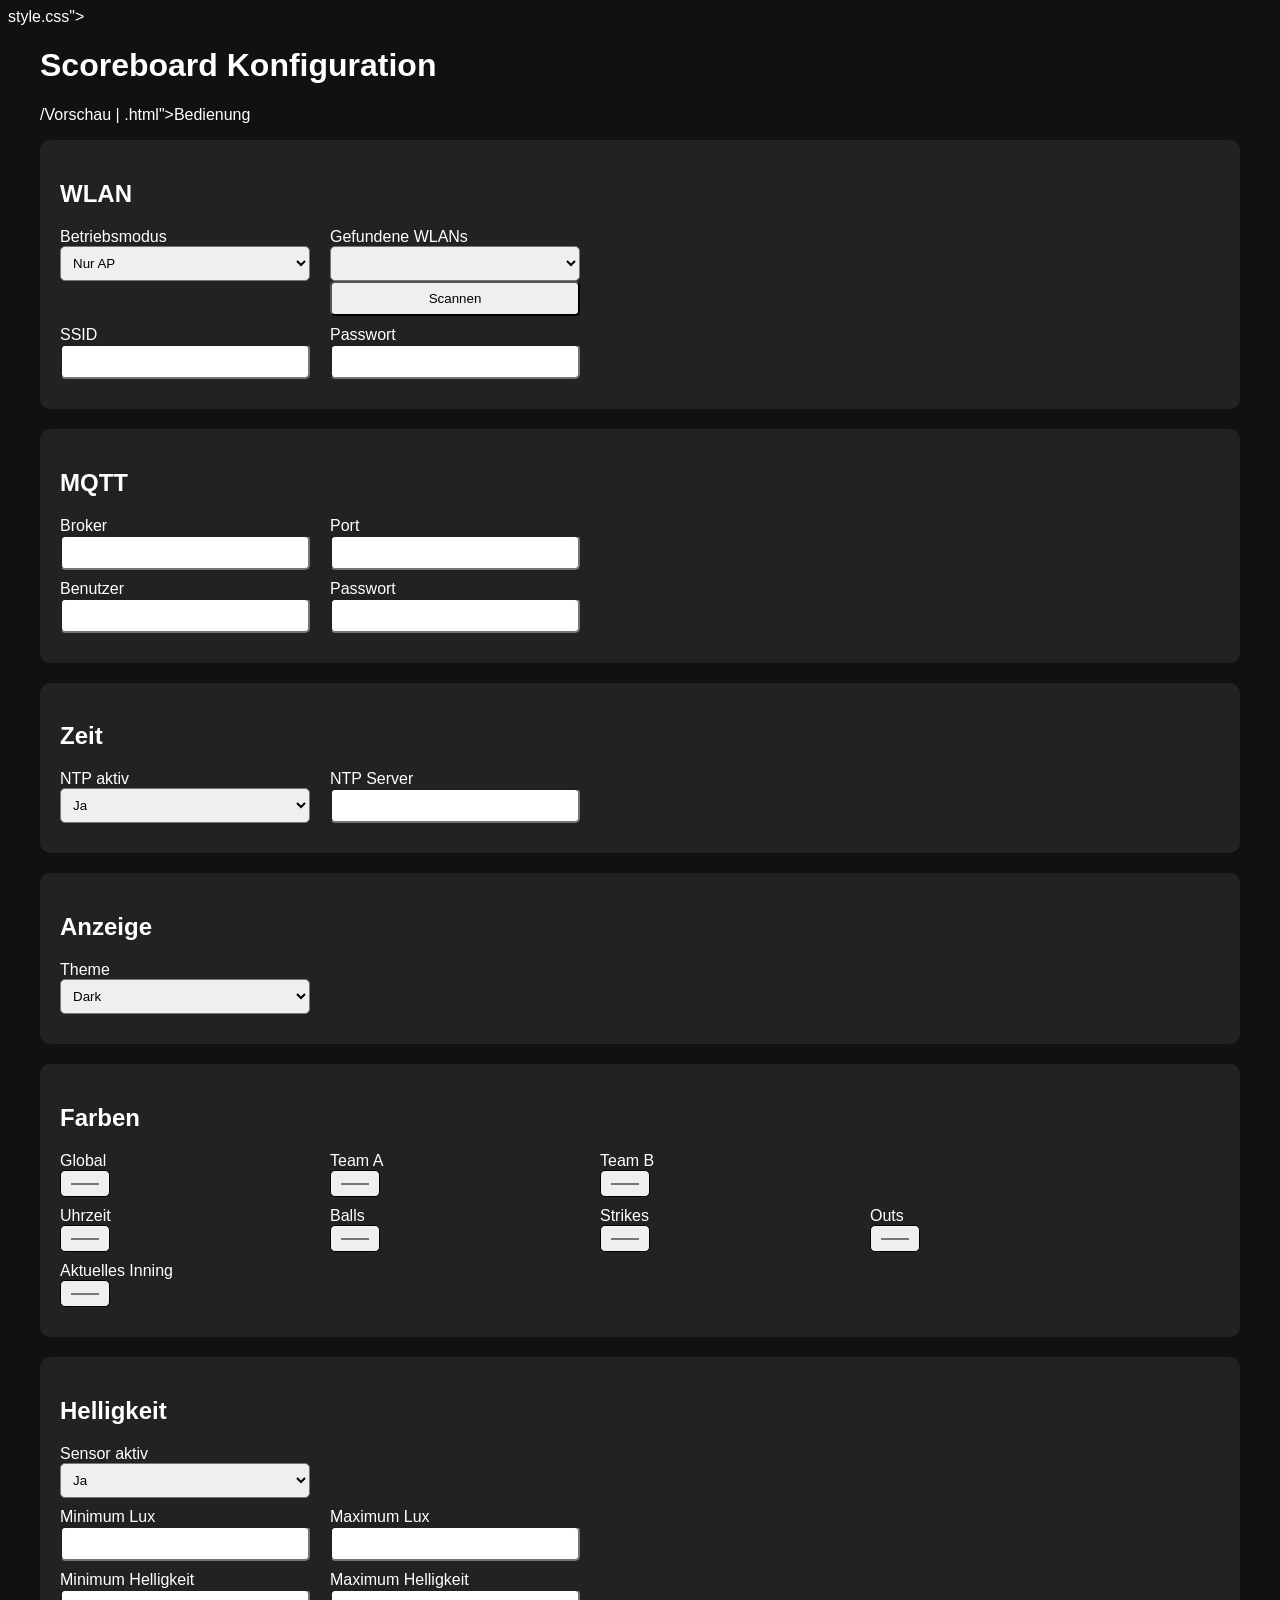
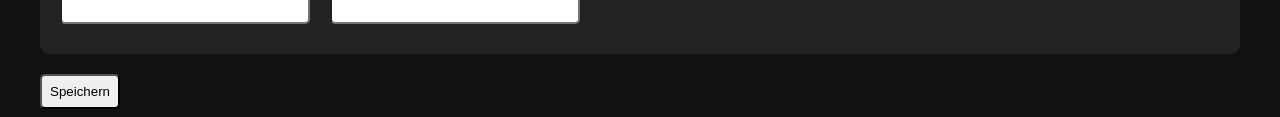
==== data/config.html @ 56be0803 "data/config.html hinzugefügt" ====
<!DOCTYPE html>
<html lang="de">

<head>

<meta charset="UTF-8">
<meta name="viewport" content="width=device-width,initial-scale=1">

<title>Baseball Scoreboard - Konfiguration</title>

style.css">

<style>

.container
{
    max-width:1200px;
    margin:auto;
}

.card
{
    background:#222;
    padding:20px;
    margin-bottom:20px;
    border-radius:10px;
}

.row
{
    display:flex;
    gap:20px;
    margin-bottom:10px;
    flex-wrap:wrap;
}

.field
{
    display:flex;
    flex-direction:column;
    min-width:250px;
}

input,
select,
button
{
    padding:8px;
    border-radius:5px;
}

.color-picker
{
    width:80px;
    height:40px;
}

h1,h2
{
    color:white;
}

label
{
    color:white;
}

body
{
    background:#111;
    color:white;
    font-family:Arial,sans-serif;
}

button
{
    cursor:pointer;
}

.success
{
    color:#00ff00;
}

.error
{
    color:#ff4444;
}

</style>

</head>

<body>

<div class="container">

<h1>Scoreboard Konfiguration</h1>

<p>
/Vorschau</a> |
.html">Bedienung</a>
</p>

<form id="configForm">

<div class="card">

<h2>WLAN</h2>

<div class="row">

<div class="field">
<label>Betriebsmodus</label>

<select id="wifiMode">
<option value="ap">Nur AP</option>
<option value="sta">Nur WLAN</option>
<option value="apsta">AP + WLAN</option>
</select>

</div>

<div class="field">
<label>Gefundene WLANs</label>

<select id="wifiList"></select>

<button type="button"
onclick="scanWifi()">
Scannen
</button>

</div>

</div>

<div class="row">

<div class="field">
<label>SSID</label>
<input id="wifiSSID">
</div>

<div class="field">
<label>Passwort</label>
<input
type="password"
id="wifiPassword">
</div>

</div>

</div>

<div class="card">

<h2>MQTT</h2>

<div class="row">

<div class="field">
<label>Broker</label>
<input id="mqttHost">
</div>

<div class="field">
<label>Port</label>
<input
id="mqttPort"
type="number">
</div>

</div>

<div class="row">

<div class="field">
<label>Benutzer</label>
<input id="mqttUser">
</div>

<div class="field">
<label>Passwort</label>
<input
type="password"
id="mqttPassword">
</div>

</div>

</div>

<div class="card">

<h2>Zeit</h2>

<div class="row">

<div class="field">

<label>NTP aktiv</label>

<select id="ntpEnabled">
<option value="true">Ja</option>
<option value="false">Nein</option>
</select>

</div>

<div class="field">

<label>NTP Server</label>

<input
id="ntpServer">

</div>

</div>

</div>

<div class="card">

<h2>Anzeige</h2>

<div class="row">

<div class="field">

<label>Theme</label>

<select id="theme">
<option value="dark">
Dark
</option>

<option value="light">
Light
</option>

</select>

</div>

</div>

</div>

<div class="card">

<h2>Farben</h2>

<div class="row">

<div class="field">
<label>Global</label>
<input
type="color"
id="colorGlobal">
</div>

<div class="field">
<label>Team A</label>
<input
type="color"
id="colorTeamA">
</div>

<div class="field">
<label>Team B</label>
<input
type="color"
id="colorTeamB">
</div>

</div>

<div class="row">

<div class="field">
<label>Uhrzeit</label>
<input
type="color"
id="colorClock">
</div>

<div class="field">
<label>Balls</label>
<input
type="color"
id="colorBalls">
</div>

<div class="field">
<label>Strikes</label>
<input
type="color"
id="colorStrikes">
</div>

<div class="field">
<label>Outs</label>
<input
type="color"
id="colorOuts">
</div>

</div>

<div class="row">

<div class="field">
<label>Aktuelles Inning</label>
<input
type="color"
id="highlightCurrentInning">
</div>

</div>

</div>

<div class="card">

<h2>Helligkeit</h2>

<div class="row">

<div class="field">

<label>Sensor aktiv</label>

<select id="brightnessSensor">
<option value="true">Ja</option>
<option value="false">Nein</option>
</select>

</div>

</div>

<div class="row">

<div class="field">
<label>Minimum Lux</label>
<input
type="number"
id="luxMin">
</div>

<div class="field">
<label>Maximum Lux</label>
<input
type="number"
id="luxMax">
</div>

</div>

<div class="row">

<div class="field">
<label>Minimum Helligkeit</label>
<input
type="number"
min="0"
max="255"
id="brightnessMin">
</div>

<div class="field">
<label>Maximum Helligkeit</label>
<input
type="number"
min="0"
max="255"
id="brightnessMax">
</div>

</div>

</div>

<button type="submit">
Speichern
</button>

<div id="status"></div>

</form>

</div>

<script>

async function loadConfig()
{
    const response =
        await fetch(
            "/api/config"
        );

    const cfg =
        await response.json();

    document.getElementById(
        "wifiSSID"
    ).value =
        cfg.wifiSSID || "";

    document.getElementById(
        "wifiPassword"
    ).value =
        cfg.wifiPassword || "";

    document.getElementById(
        "mqttHost"
    ).value =
        cfg.mqttHost || "";

    document.getElementById(
        "mqttPort"
    ).value =
        cfg.mqttPort || 1883;

    document.getElementById(
        "mqttUser"
    ).value =
        cfg.mqttUser || "";

    document.getElementById(
        "mqttPassword"
    ).value =
        cfg.mqttPassword || "";

    document.getElementById(
        "ntpEnabled"
    ).value =
        String(cfg.ntpEnabled);

    document.getElementById(
        "ntpServer"
    ).value =
        cfg.ntpServer || "";

    document.getElementById(
        "theme"
    ).value =
        cfg.theme || "dark";

    [
        "colorGlobal",
        "colorTeamA",
        "colorTeamB",
        "colorClock",
        "colorBalls",
        "colorStrikes",
        "colorOuts",
        "highlightCurrentInning"
    ].forEach(id =>
    {
        document.getElementById(id).value =
            cfg[id];
    });

    document.getElementById(
        "brightnessSensor"
    ).value =
        String(cfg.brightnessSensor);

    document.getElementById(
        "luxMin"
    ).value =
        cfg.luxMin;

    document.getElementById(
        "luxMax"
    ).value =
        cfg.luxMax;

    document.getElementById(
        "brightnessMin"
    ).value =
        cfg.brightnessMin;

    document.getElementById(
        "brightnessMax"
    ).value =
        cfg.brightnessMax;
}

async function scanWifi()
{
    const response =
        await fetch(
            "/api/wifi/scan"
        );

    const networks =
        await response.json();

    const list =
        document.getElementById(
            "wifiList"
        );

    list.innerHTML = "";

    networks.forEach(net =>
    {
        const option =
            document.createElement(
                "option"
            );

        option.value =
            net.ssid;

        option.text =
            `${net.ssid} (${net.rssi} dBm)`;

        list.appendChild(
            option
        );
    });

    list.onchange =
        function()
        {
            document.getElementById(
                "wifiSSID"
            ).value =
                this.value;
        };
}

document
.getElementById(
    "configForm"
)
.addEventListener(
    "submit",
    async function(e)
    {
        e.preventDefault();

        const config =
        {
            wifiSSID:
                wifiSSID.value,

            wifiPassword:
                wifiPassword.value,

            mqttHost:
                mqttHost.value,

            mqttPort:
                parseInt(
                    mqttPort.value
                ),

            mqttUser:
                mqttUser.value,

            mqttPassword:
                mqttPassword.value,

            ntpEnabled:
                ntpEnabled.value === "true",

            ntpServer:
                ntpServer.value,

            theme:
                theme.value,

            colorGlobal:
                colorGlobal.value,

            colorTeamA:
                colorTeamA.value,

            colorTeamB:
                colorTeamB.value,

            colorClock:
                colorClock.value,

            colorBalls:
                colorBalls.value,

            colorStrikes:
                colorStrikes.value,

            colorOuts:
                colorOuts.value,

            highlightCurrentInning:
                highlightCurrentInning.value,

            brightnessSensor:
                brightnessSensor.value === "true",

            luxMin:
                parseFloat(
                    luxMin.value
                ),

            luxMax:
                parseFloat(
                    luxMax.value
                ),

            brightnessMin:
                parseInt(
                    brightnessMin.value
                ),

            brightnessMax:
                parseInt(
                    brightnessMax.value
                )
        };

        const response =
            await fetch(
                "/api/config",
                {
                    method:"POST",
                    headers:
                    {
                        "Content-Type":
                        "application/json"
                    },
                    body:
                    JSON.stringify(
                        config
                    )
                });

        const status =
            document.getElementById(
                "status"
            );

        if(response.ok)
        {
            status.className =
                "success";

            status.innerText =
                "Konfiguration gespeichert";
        }
        else
        {
            status.className =
                "error";

            status.innerText =
                "Fehler beim Speichern";
        }
    });

loadConfig();

</script>

</body>
</html>
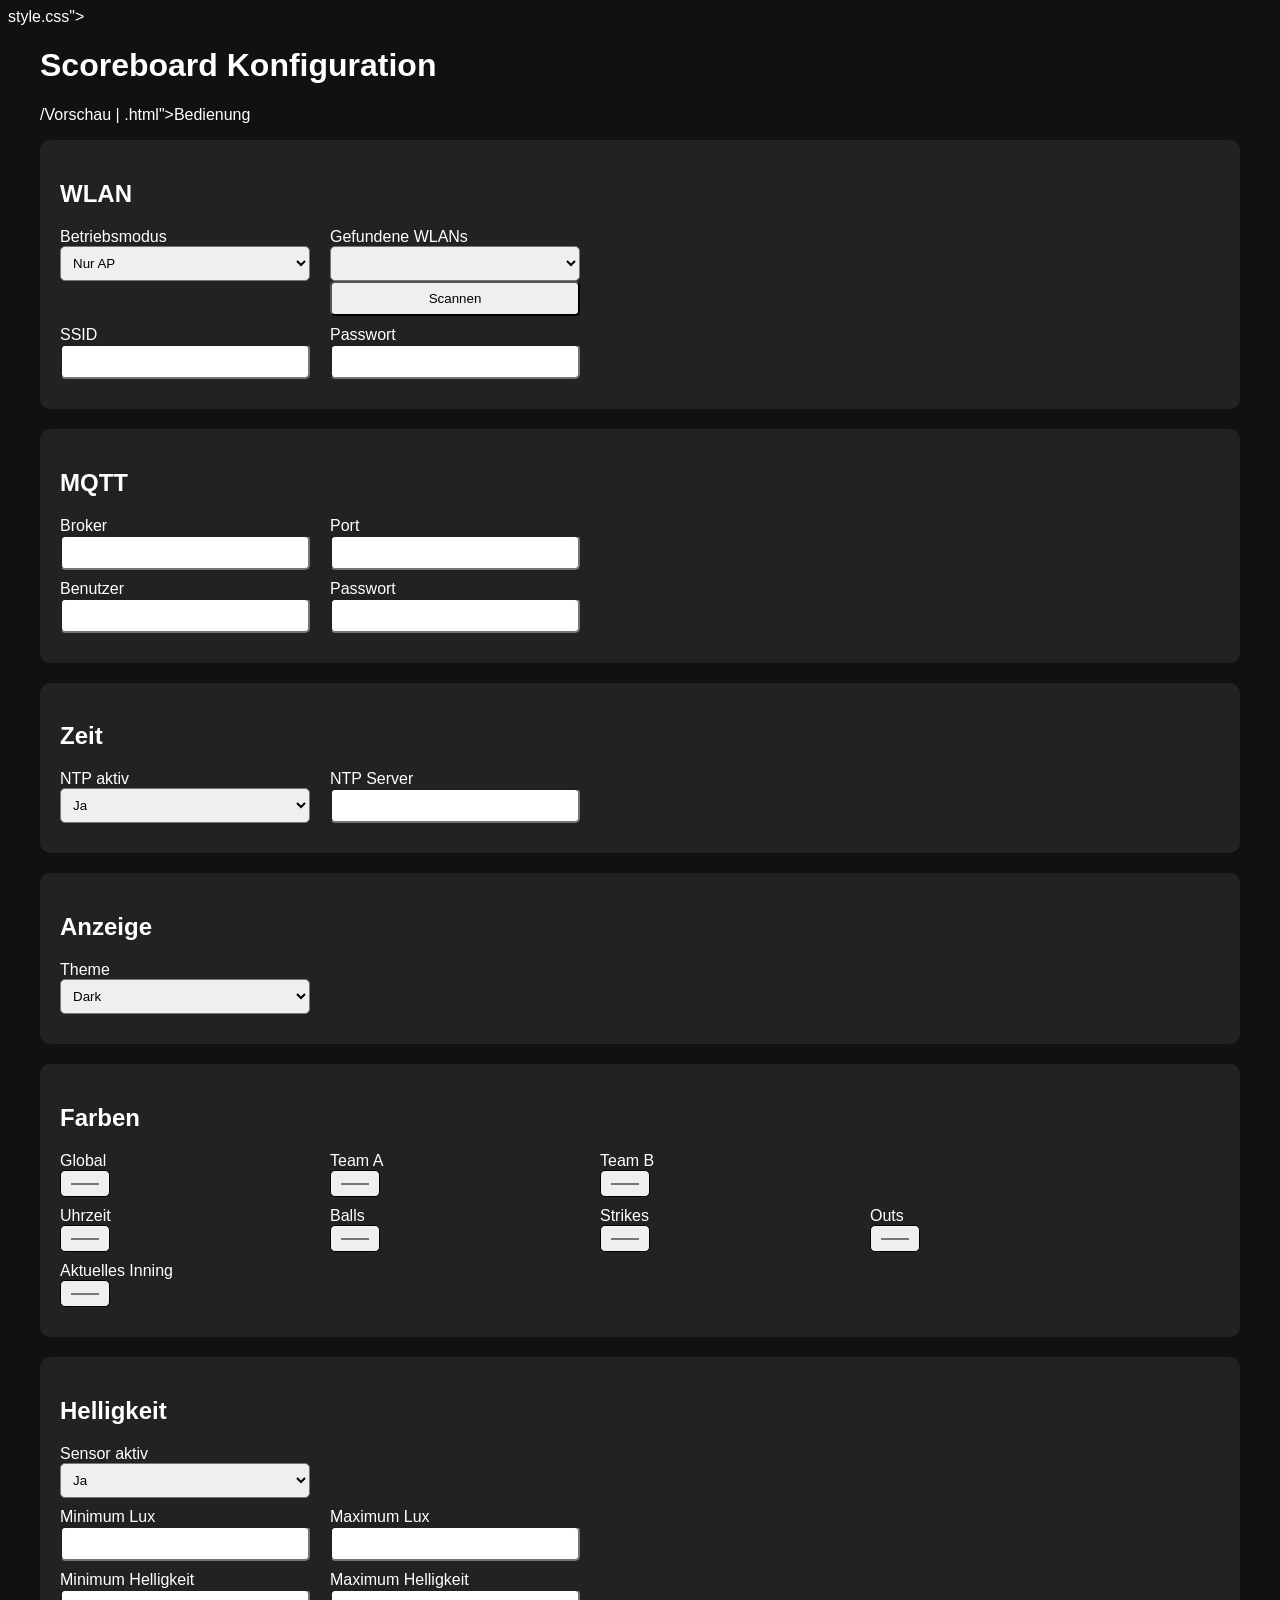
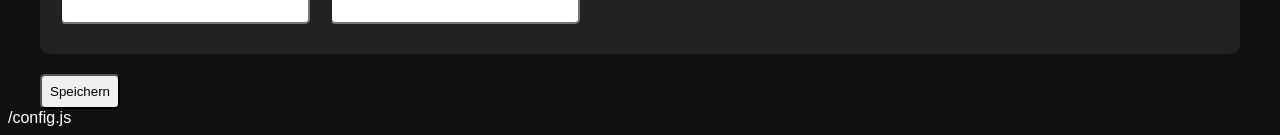
==== commit 37c0f645: "data/config.html aktualisiert" ====
--- a/data/config.html
+++ b/data/config.html
@@ -667,6 +667,6 @@
 loadConfig();
 
 </script>
-
+/config.js
 </body>
 </html>
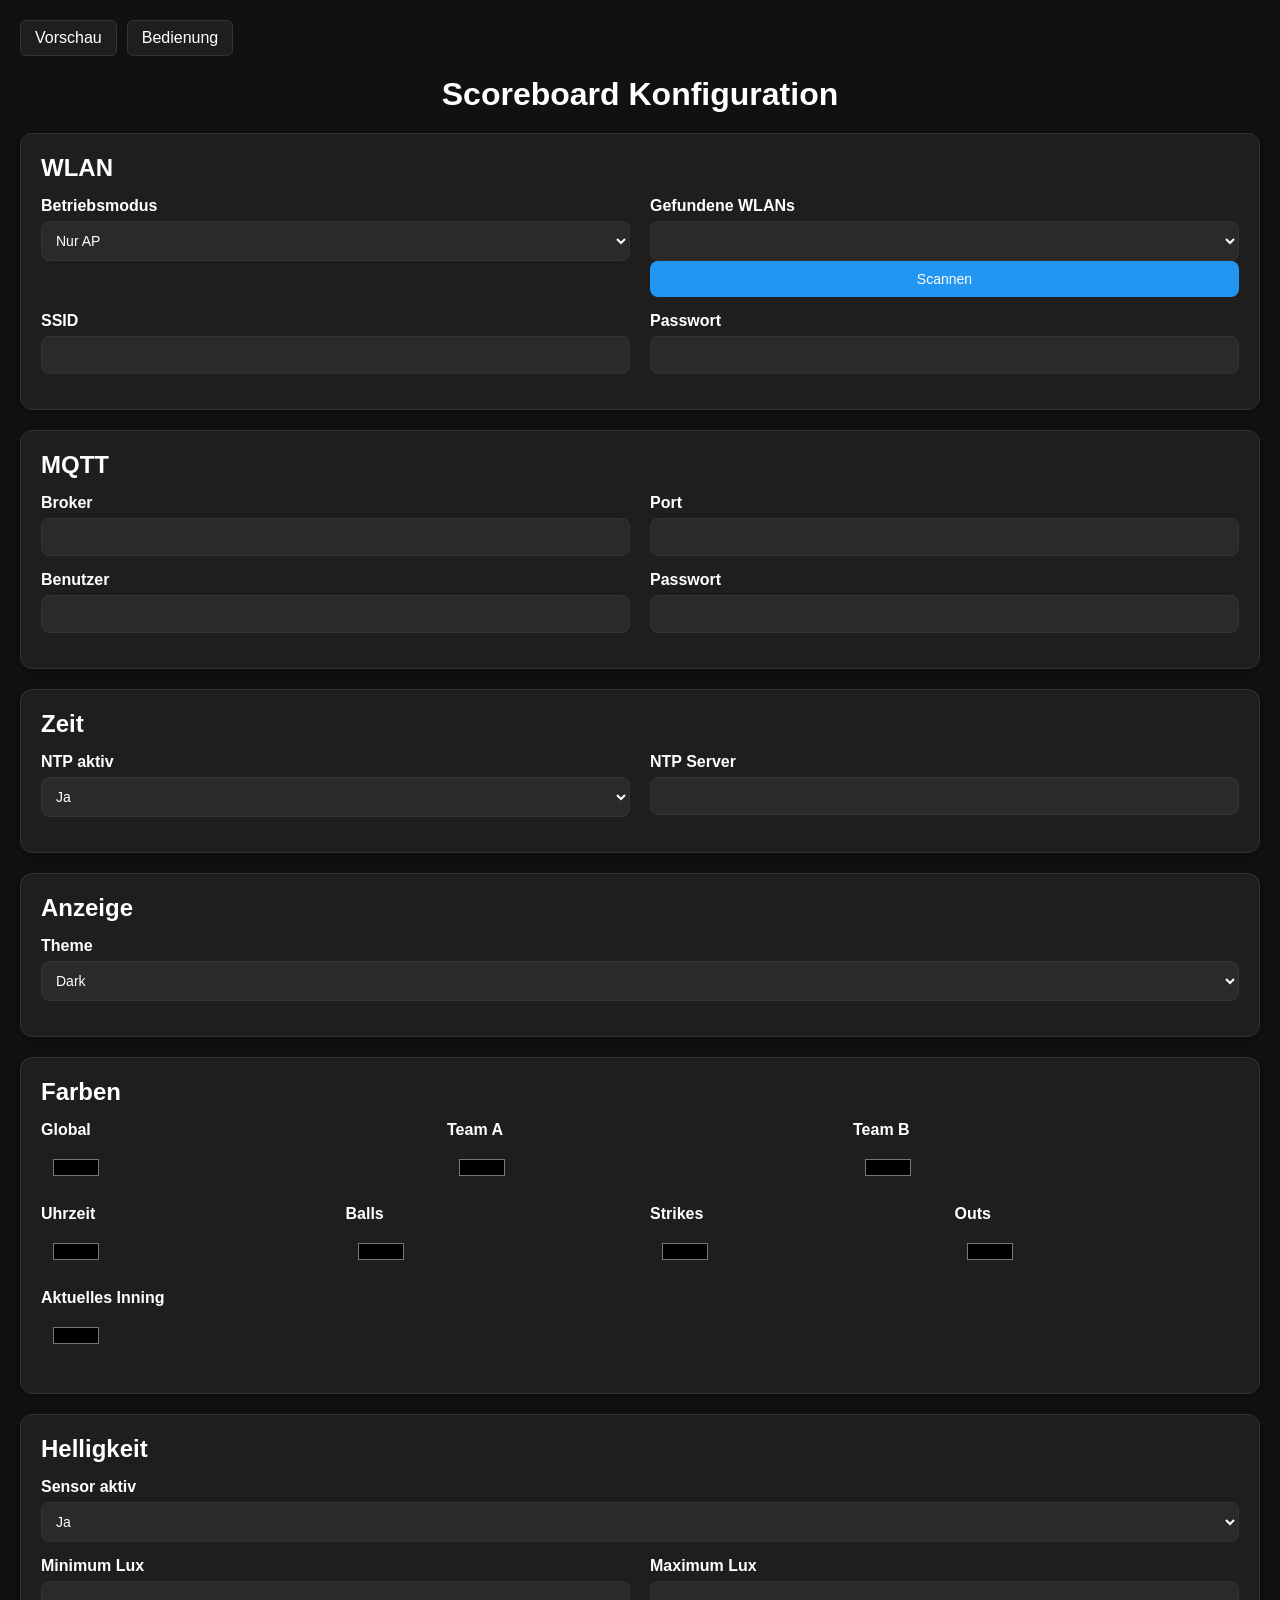
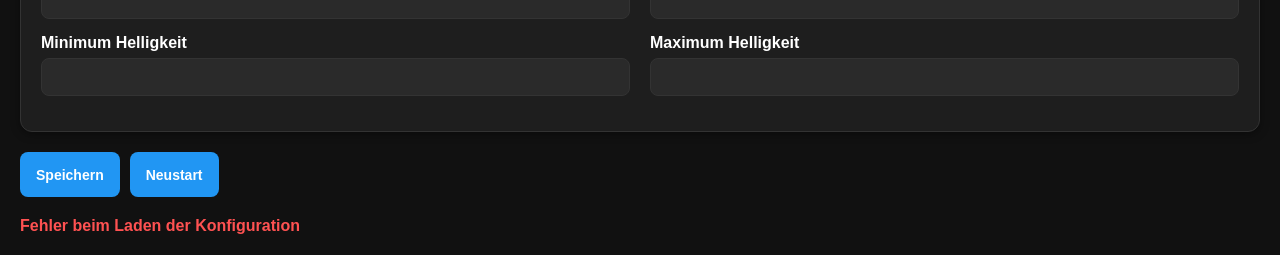
==== commit 094982d0: "redo of data-folder files" ====
--- a/data/config.html
+++ b/data/config.html
@@ -1,672 +1,199 @@
 <!DOCTYPE html>
 <html lang="de">
+<head>
+  <meta charset="utf-8">
+  <meta name="viewport" content="width=device-width, initial-scale=1">
+  <title>Baseball Scoreboard - Konfiguration</title>
+  <link rel="stylesheet" href="style.css">
+</head>
+<body>
+  <nav>
+    <a href="index.html">Vorschau</a>
+    <a href="Control.html">Bedienung</a>
+  </nav>
 
-<head>
+  <div class="container">
+    <h1>Scoreboard Konfiguration</h1>
 
-<meta charset="UTF-8">
-<meta name="viewport" content="width=device-width,initial-scale=1">
+    <form id="configForm">
 
-<title>Baseball Scoreboard - Konfiguration</title>
+      <div class="card">
+        <h2>WLAN</h2>
+        <div class="row">
+          <div class="field">
+            <label for="wifiMode">Betriebsmodus</label>
+            <select id="wifiMode">
+              <option value="ap">Nur AP</option>
+              <option value="sta">Nur WLAN</option>
+              <option value="apsta">AP + WLAN</option>
+            </select>
+          </div>
 
-style.css">
+          <div class="field">
+            <label for="wifiList">Gefundene WLANs</label>
+            <select id="wifiList"></select>
+            <button type="button" onclick="scanWifi()">Scannen</button>
+          </div>
+        </div>
 
-<style>
+        <div class="row">
+          <div class="field">
+            <label for="wifiSSID">SSID</label>
+            <input id="wifiSSID" autocomplete="off">
+          </div>
 
-.container
-{
-    max-width:1200px;
-    margin:auto;
-}
+          <div class="field">
+            <label for="wifiPassword">Passwort</label>
+            <input id="wifiPassword" type="password" autocomplete="new-password">
+          </div>
+        </div>
+      </div>
 
-.card
-{
-    background:#222;
-    padding:20px;
-    margin-bottom:20px;
-    border-radius:10px;
-}
+      <div class="card">
+        <h2>MQTT</h2>
+        <div class="row">
+          <div class="field">
+            <label for="mqttHost">Broker</label>
+            <input id="mqttHost">
+          </div>
+          <div class="field">
+            <label for="mqttPort">Port</label>
+            <input id="mqttPort" type="number">
+          </div>
+        </div>
 
-.row
-{
-    display:flex;
-    gap:20px;
-    margin-bottom:10px;
-    flex-wrap:wrap;
-}
+        <div class="row">
+          <div class="field">
+            <label for="mqttUser">Benutzer</label>
+            <input id="mqttUser">
+          </div>
+          <div class="field">
+            <label for="mqttPassword">Passwort</label>
+            <input id="mqttPassword" type="password">
+          </div>
+        </div>
+      </div>
 
-.field
-{
-    display:flex;
-    flex-direction:column;
-    min-width:250px;
-}
+      <div class="card">
+        <h2>Zeit</h2>
+        <div class="row">
+          <div class="field">
+            <label for="ntpEnabled">NTP aktiv</label>
+            <select id="ntpEnabled">
+              <option value="true">Ja</option>
+              <option value="false">Nein</option>
+            </select>
+          </div>
 
-input,
-select,
-button
-{
-    padding:8px;
-    border-radius:5px;
-}
+          <div class="field">
+            <label for="ntpServer">NTP Server</label>
+            <input id="ntpServer">
+          </div>
+        </div>
+      </div>
 
-.color-picker
-{
-    width:80px;
-    height:40px;
-}
+      <div class="card">
+        <h2>Anzeige</h2>
+        <div class="row">
+          <div class="field">
+            <label for="theme">Theme</label>
+            <select id="theme">
+              <option value="dark">Dark</option>
+              <option value="light">Light</option>
+            </select>
+          </div>
+        </div>
+      </div>
 
-h1,h2
-{
-    color:white;
-}
+      <div class="card">
+        <h2>Farben</h2>
+        <div class="row">
+          <div class="field">
+            <label for="colorGlobal">Global</label>
+            <input id="colorGlobal" type="color">
+          </div>
+          <div class="field">
+            <label for="colorTeamA">Team A</label>
+            <input id="colorTeamA" type="color">
+          </div>
+          <div class="field">
+            <label for="colorTeamB">Team B</label>
+            <input id="colorTeamB" type="color">
+          </div>
+        </div>
 
-label
-{
-    color:white;
-}
+        <div class="row">
+          <div class="field">
+            <label for="colorClock">Uhrzeit</label>
+            <input id="colorClock" type="color">
+          </div>
+          <div class="field">
+            <label for="colorBalls">Balls</label>
+            <input id="colorBalls" type="color">
+          </div>
+          <div class="field">
+            <label for="colorStrikes">Strikes</label>
+            <input id="colorStrikes" type="color">
+          </div>
+          <div class="field">
+            <label for="colorOuts">Outs</label>
+            <input id="colorOuts" type="color">
+          </div>
+        </div>
 
-body
-{
-    background:#111;
-    color:white;
-    font-family:Arial,sans-serif;
-}
+        <div class="row">
+          <div class="field">
+            <label for="highlightCurrentInning">Aktuelles Inning</label>
+            <input id="highlightCurrentInning" type="color">
+          </div>
+        </div>
+      </div>
 
-button
-{
-    cursor:pointer;
-}
+      <div class="card">
+        <h2>Helligkeit</h2>
+        <div class="row">
+          <div class="field">
+            <label for="brightnessSensor">Sensor aktiv</label>
+            <select id="brightnessSensor">
+              <option value="true">Ja</option>
+              <option value="false">Nein</option>
+            </select>
+          </div>
+        </div>
 
-.success
-{
-    color:#00ff00;
-}
+        <div class="row">
+          <div class="field">
+            <label for="luxMin">Minimum Lux</label>
+            <input id="luxMin" type="number">
+          </div>
+          <div class="field">
+            <label for="luxMax">Maximum Lux</label>
+            <input id="luxMax" type="number">
+          </div>
+        </div>
 
-.error
-{
-    color:#ff4444;
-}
+        <div class="row">
+          <div class="field">
+            <label for="brightnessMin">Minimum Helligkeit</label>
+            <input id="brightnessMin" type="number" min="0" max="255">
+          </div>
+          <div class="field">
+            <label for="brightnessMax">Maximum Helligkeit</label>
+            <input id="brightnessMax" type="number" min="0" max="255">
+          </div>
+        </div>
+      </div>
 
-</style>
+      <div class="buttons">
+        <button type="submit">Speichern</button>
+        <button type="button" onclick="restartDevice()">Neustart</button>
+      </div>
 
-</head>
+      <div id="status"></div>
 
-<body>
+    </form>
+  </div>
 
-<div class="container">
-
-<h1>Scoreboard Konfiguration</h1>
-
-<p>
-/Vorschau</a> |
-.html">Bedienung</a>
-</p>
-
-<form id="configForm">
-
-<div class="card">
-
-<h2>WLAN</h2>
-
-<div class="row">
-
-<div class="field">
-<label>Betriebsmodus</label>
-
-<select id="wifiMode">
-<option value="ap">Nur AP</option>
-<option value="sta">Nur WLAN</option>
-<option value="apsta">AP + WLAN</option>
-</select>
-
-</div>
-
-<div class="field">
-<label>Gefundene WLANs</label>
-
-<select id="wifiList"></select>
-
-<button type="button"
-onclick="scanWifi()">
-Scannen
-</button>
-
-</div>
-
-</div>
-
-<div class="row">
-
-<div class="field">
-<label>SSID</label>
-<input id="wifiSSID">
-</div>
-
-<div class="field">
-<label>Passwort</label>
-<input
-type="password"
-id="wifiPassword">
-</div>
-
-</div>
-
-</div>
-
-<div class="card">
-
-<h2>MQTT</h2>
-
-<div class="row">
-
-<div class="field">
-<label>Broker</label>
-<input id="mqttHost">
-</div>
-
-<div class="field">
-<label>Port</label>
-<input
-id="mqttPort"
-type="number">
-</div>
-
-</div>
-
-<div class="row">
-
-<div class="field">
-<label>Benutzer</label>
-<input id="mqttUser">
-</div>
-
-<div class="field">
-<label>Passwort</label>
-<input
-type="password"
-id="mqttPassword">
-</div>
-
-</div>
-
-</div>
-
-<div class="card">
-
-<h2>Zeit</h2>
-
-<div class="row">
-
-<div class="field">
-
-<label>NTP aktiv</label>
-
-<select id="ntpEnabled">
-<option value="true">Ja</option>
-<option value="false">Nein</option>
-</select>
-
-</div>
-
-<div class="field">
-
-<label>NTP Server</label>
-
-<input
-id="ntpServer">
-
-</div>
-
-</div>
-
-</div>
-
-<div class="card">
-
-<h2>Anzeige</h2>
-
-<div class="row">
-
-<div class="field">
-
-<label>Theme</label>
-
-<select id="theme">
-<option value="dark">
-Dark
-</option>
-
-<option value="light">
-Light
-</option>
-
-</select>
-
-</div>
-
-</div>
-
-</div>
-
-<div class="card">
-
-<h2>Farben</h2>
-
-<div class="row">
-
-<div class="field">
-<label>Global</label>
-<input
-type="color"
-id="colorGlobal">
-</div>
-
-<div class="field">
-<label>Team A</label>
-<input
-type="color"
-id="colorTeamA">
-</div>
-
-<div class="field">
-<label>Team B</label>
-<input
-type="color"
-id="colorTeamB">
-</div>
-
-</div>
-
-<div class="row">
-
-<div class="field">
-<label>Uhrzeit</label>
-<input
-type="color"
-id="colorClock">
-</div>
-
-<div class="field">
-<label>Balls</label>
-<input
-type="color"
-id="colorBalls">
-</div>
-
-<div class="field">
-<label>Strikes</label>
-<input
-type="color"
-id="colorStrikes">
-</div>
-
-<div class="field">
-<label>Outs</label>
-<input
-type="color"
-id="colorOuts">
-</div>
-
-</div>
-
-<div class="row">
-
-<div class="field">
-<label>Aktuelles Inning</label>
-<input
-type="color"
-id="highlightCurrentInning">
-</div>
-
-</div>
-
-</div>
-
-<div class="card">
-
-<h2>Helligkeit</h2>
-
-<div class="row">
-
-<div class="field">
-
-<label>Sensor aktiv</label>
-
-<select id="brightnessSensor">
-<option value="true">Ja</option>
-<option value="false">Nein</option>
-</select>
-
-</div>
-
-</div>
-
-<div class="row">
-
-<div class="field">
-<label>Minimum Lux</label>
-<input
-type="number"
-id="luxMin">
-</div>
-
-<div class="field">
-<label>Maximum Lux</label>
-<input
-type="number"
-id="luxMax">
-</div>
-
-</div>
-
-<div class="row">
-
-<div class="field">
-<label>Minimum Helligkeit</label>
-<input
-type="number"
-min="0"
-max="255"
-id="brightnessMin">
-</div>
-
-<div class="field">
-<label>Maximum Helligkeit</label>
-<input
-type="number"
-min="0"
-max="255"
-id="brightnessMax">
-</div>
-
-</div>
-
-</div>
-
-<button type="submit">
-Speichern
-</button>
-
-<div id="status"></div>
-
-</form>
-
-</div>
-
-<script>
-
-async function loadConfig()
-{
-    const response =
-        await fetch(
-            "/api/config"
-        );
-
-    const cfg =
-        await response.json();
-
-    document.getElementById(
-        "wifiSSID"
-    ).value =
-        cfg.wifiSSID || "";
-
-    document.getElementById(
-        "wifiPassword"
-    ).value =
-        cfg.wifiPassword || "";
-
-    document.getElementById(
-        "mqttHost"
-    ).value =
-        cfg.mqttHost || "";
-
-    document.getElementById(
-        "mqttPort"
-    ).value =
-        cfg.mqttPort || 1883;
-
-    document.getElementById(
-        "mqttUser"
-    ).value =
-        cfg.mqttUser || "";
-
-    document.getElementById(
-        "mqttPassword"
-    ).value =
-        cfg.mqttPassword || "";
-
-    document.getElementById(
-        "ntpEnabled"
-    ).value =
-        String(cfg.ntpEnabled);
-
-    document.getElementById(
-        "ntpServer"
-    ).value =
-        cfg.ntpServer || "";
-
-    document.getElementById(
-        "theme"
-    ).value =
-        cfg.theme || "dark";
-
-    [
-        "colorGlobal",
-        "colorTeamA",
-        "colorTeamB",
-        "colorClock",
-        "colorBalls",
-        "colorStrikes",
-        "colorOuts",
-        "highlightCurrentInning"
-    ].forEach(id =>
-    {
-        document.getElementById(id).value =
-            cfg[id];
-    });
-
-    document.getElementById(
-        "brightnessSensor"
-    ).value =
-        String(cfg.brightnessSensor);
-
-    document.getElementById(
-        "luxMin"
-    ).value =
-        cfg.luxMin;
-
-    document.getElementById(
-        "luxMax"
-    ).value =
-        cfg.luxMax;
-
-    document.getElementById(
-        "brightnessMin"
-    ).value =
-        cfg.brightnessMin;
-
-    document.getElementById(
-        "brightnessMax"
-    ).value =
-        cfg.brightnessMax;
-}
-
-async function scanWifi()
-{
-    const response =
-        await fetch(
-            "/api/wifi/scan"
-        );
-
-    const networks =
-        await response.json();
-
-    const list =
-        document.getElementById(
-            "wifiList"
-        );
-
-    list.innerHTML = "";
-
-    networks.forEach(net =>
-    {
-        const option =
-            document.createElement(
-                "option"
-            );
-
-        option.value =
-            net.ssid;
-
-        option.text =
-            `${net.ssid} (${net.rssi} dBm)`;
-
-        list.appendChild(
-            option
-        );
-    });
-
-    list.onchange =
-        function()
-        {
-            document.getElementById(
-                "wifiSSID"
-            ).value =
-                this.value;
-        };
-}
-
-document
-.getElementById(
-    "configForm"
-)
-.addEventListener(
-    "submit",
-    async function(e)
-    {
-        e.preventDefault();
-
-        const config =
-        {
-            wifiSSID:
-                wifiSSID.value,
-
-            wifiPassword:
-                wifiPassword.value,
-
-            mqttHost:
-                mqttHost.value,
-
-            mqttPort:
-                parseInt(
-                    mqttPort.value
-                ),
-
-            mqttUser:
-                mqttUser.value,
-
-            mqttPassword:
-                mqttPassword.value,
-
-            ntpEnabled:
-                ntpEnabled.value === "true",
-
-            ntpServer:
-                ntpServer.value,
-
-            theme:
-                theme.value,
-
-            colorGlobal:
-                colorGlobal.value,
-
-            colorTeamA:
-                colorTeamA.value,
-
-            colorTeamB:
-                colorTeamB.value,
-
-            colorClock:
-                colorClock.value,
-
-            colorBalls:
-                colorBalls.value,
-
-            colorStrikes:
-                colorStrikes.value,
-
-            colorOuts:
-                colorOuts.value,
-
-            highlightCurrentInning:
-                highlightCurrentInning.value,
-
-            brightnessSensor:
-                brightnessSensor.value === "true",
-
-            luxMin:
-                parseFloat(
-                    luxMin.value
-                ),
-
-            luxMax:
-                parseFloat(
-                    luxMax.value
-                ),
-
-            brightnessMin:
-                parseInt(
-                    brightnessMin.value
-                ),
-
-            brightnessMax:
-                parseInt(
-                    brightnessMax.value
-                )
-        };
-
-        const response =
-            await fetch(
-                "/api/config",
-                {
-                    method:"POST",
-                    headers:
-                    {
-                        "Content-Type":
-                        "application/json"
-                    },
-                    body:
-                    JSON.stringify(
-                        config
-                    )
-                });
-
-        const status =
-            document.getElementById(
-                "status"
-            );
-
-        if(response.ok)
-        {
-            status.className =
-                "success";
-
-            status.innerText =
-                "Konfiguration gespeichert";
-        }
-        else
-        {
-            status.className =
-                "error";
-
-            status.innerText =
-                "Fehler beim Speichern";
-        }
-    });
-
-loadConfig();
-
-</script>
-/config.js
+  <script src="config.js"></script>
 </body>
 </html>
--- a/data/style.css
+++ b/data/style.css
@@ -0,0 +1,530 @@
+:root
+{
+    --bg-color: #111111;
+    --panel-color: #1e1e1e;
+    --panel-border: #333333;
+
+    --text-color: #ffffff;
+
+    --accent-color: #2196f3;
+
+    --success-color: #00c853;
+    --error-color: #ff5252;
+
+    --input-bg: #2a2a2a;
+
+    --button-bg: #2196f3;
+    --button-hover: #1976d2;
+
+    --card-shadow:
+        0 2px 10px rgba(0,0,0,.4);
+}
+
+/*
+ * Light Theme
+ */
+
+body.light-theme
+{
+    --bg-color: #f4f4f4;
+    --panel-color: #ffffff;
+    --panel-border: #d0d0d0;
+
+    --text-color: #111111;
+
+    --input-bg: #ffffff;
+
+    --button-bg: #1976d2;
+    --button-hover: #1565c0;
+
+    --card-shadow:
+        0 2px 10px rgba(0,0,0,.1);
+}
+
+/*
+ * Basis
+ */
+
+*
+{
+    box-sizing: border-box;
+}
+
+html
+{
+    margin: 0;
+    padding: 0;
+}
+
+body
+{
+    margin: 0;
+    padding: 20px;
+
+    background: var(--bg-color);
+    color: var(--text-color);
+
+    font-family:
+        Arial,
+        Helvetica,
+        sans-serif;
+
+    transition:
+        background .25s,
+        color .25s;
+}
+
+/*
+ * Überschriften
+ */
+
+h1
+{
+    margin-top: 0;
+    margin-bottom: 20px;
+
+    text-align: center;
+}
+
+h2
+{
+    margin-top: 0;
+    margin-bottom: 15px;
+}
+
+/*
+ * Navigation
+ */
+
+nav
+{
+    margin-bottom: 20px;
+
+    display: flex;
+    flex-wrap: wrap;
+    gap: 10px;
+}
+
+nav a
+{
+    color: var(--text-color);
+
+    text-decoration: none;
+
+    padding: 8px 14px;
+
+    border-radius: 6px;
+
+    background: var(--panel-color);
+
+    border: 1px solid var(--panel-border);
+}
+
+nav a:hover
+{
+    background: var(--button-bg);
+    color: white;
+}
+
+/*
+ * Container
+ */
+
+.container
+{
+    max-width: 1400px;
+    margin: auto;
+}
+
+/*
+ * Karten
+ */
+
+.card
+{
+    background: var(--panel-color);
+
+    border:
+        1px solid
+        var(--panel-border);
+
+    border-radius: 12px;
+
+    padding: 20px;
+
+    margin-bottom: 20px;
+
+    box-shadow: var(--card-shadow);
+}
+
+/*
+ * Zeilen
+ */
+
+.row
+{
+    display: flex;
+
+    gap: 20px;
+
+    flex-wrap: wrap;
+
+    margin-bottom: 15px;
+}
+
+/*
+ * Formularfelder
+ */
+
+.field
+{
+    display: flex;
+    flex-direction: column;
+
+    min-width: 220px;
+
+    flex: 1;
+}
+
+label
+{
+    margin-bottom: 6px;
+
+    font-weight: bold;
+}
+
+/*
+ * Inputs
+ */
+
+input,
+select,
+textarea
+{
+    padding: 10px;
+
+    border-radius: 8px;
+
+    border:
+        1px solid
+        var(--panel-border);
+
+    background:
+        var(--input-bg);
+
+    color:
+        var(--text-color);
+
+    font-size: 14px;
+}
+
+input[type="number"]
+{
+    width: 100%;
+}
+
+input[type="color"]
+{
+    width: 70px;
+    height: 45px;
+
+    border: none;
+
+    background: transparent;
+
+    cursor: pointer;
+}
+
+/*
+ * Buttons
+ */
+
+button
+{
+    border: none;
+
+    border-radius: 8px;
+
+    background:
+        var(--button-bg);
+
+    color: white;
+
+    padding:
+        10px 16px;
+
+    cursor: pointer;
+
+    font-size: 14px;
+
+    transition:
+        background .2s;
+}
+
+button:hover
+{
+    background:
+        var(--button-hover);
+}
+
+button.danger
+{
+    background:
+        var(--error-color);
+}
+
+button.success
+{
+    background:
+        var(--success-color);
+}
+
+/*
+ * Statusmeldungen
+ */
+
+#status
+{
+    margin-top: 15px;
+
+    font-weight: bold;
+}
+
+.success
+{
+    color:
+        var(--success-color);
+}
+
+.error
+{
+    color:
+        var(--error-color);
+}
+
+/*
+ * SVG Scoreboard
+ */
+
+svg
+{
+    width: 100%;
+
+    height: auto;
+
+    border-radius: 12px;
+
+    background: black;
+
+    border:
+        2px solid
+        var(--panel-border);
+}
+
+/*
+ * Verbindungssymbol
+ */
+
+.connection-status
+{
+    display: inline-block;
+
+    width: 12px;
+    height: 12px;
+
+    border-radius: 50%;
+
+    margin-right: 8px;
+}
+
+.connection-online
+{
+    background:
+        var(--success-color);
+}
+
+.connection-offline
+{
+    background:
+        var(--error-color);
+}
+
+/*
+ * Inning Eingabe
+ */
+
+.inningBlock
+{
+    display: inline-flex;
+
+    flex-direction: column;
+
+    align-items: center;
+
+    padding: 8px;
+
+    margin: 4px;
+
+    border-radius: 8px;
+
+    background:
+        var(--panel-color);
+
+    border:
+        1px solid
+        var(--panel-border);
+}
+
+.inningBlock input
+{
+    width: 60px;
+
+    text-align: center;
+
+    margin: 5px 0;
+}
+
+/*
+ * Statistikblöcke
+ */
+
+.stats
+{
+    margin-top: 15px;
+
+    display: flex;
+
+    flex-wrap: wrap;
+
+    gap: 15px;
+
+    align-items: center;
+}
+
+/*
+ * Plus Minus Buttons
+ */
+
+.buttons
+{
+    display: flex;
+
+    gap: 10px;
+
+    margin-bottom: 20px;
+}
+
+.buttons button
+{
+    min-width: 55px;
+    min-height: 45px;
+
+    font-weight: bold;
+}
+
+/*
+ * Dashboard Karten
+ */
+
+.dashboard-grid
+{
+    display: grid;
+
+    grid-template-columns:
+        repeat(auto-fit,minmax(300px,1fr));
+
+    gap: 20px;
+}
+
+/*
+ * Tabellen
+ */
+
+table
+{
+    width: 100%;
+
+    border-collapse: collapse;
+}
+
+table th,
+table td
+{
+    border:
+        1px solid
+        var(--panel-border);
+
+    padding: 8px;
+}
+
+table th
+{
+    background:
+        var(--panel-color);
+}
+
+/*
+ * Scrollbarer Bereich
+ */
+
+.scroll-x
+{
+    overflow-x: auto;
+}
+
+/*
+ * Responsive
+ */
+
+@media (max-width: 900px)
+{
+    body
+    {
+        padding: 10px;
+    }
+
+    .row
+    {
+        flex-direction: column;
+    }
+
+    .field
+    {
+        min-width: unset;
+    }
+
+    button
+    {
+        width: 100%;
+    }
+
+    .buttons
+    {
+        flex-direction: column;
+    }
+
+    .inningBlock
+    {
+        width: 80px;
+    }
+}
+
+@media (max-width: 600px)
+{
+    h1
+    {
+        font-size: 22px;
+    }
+
+    h2
+    {
+        font-size: 18px;
+    }
+
+    input,
+    select,
+    button
+    {
+        font-size: 16px;
+    }
+}
